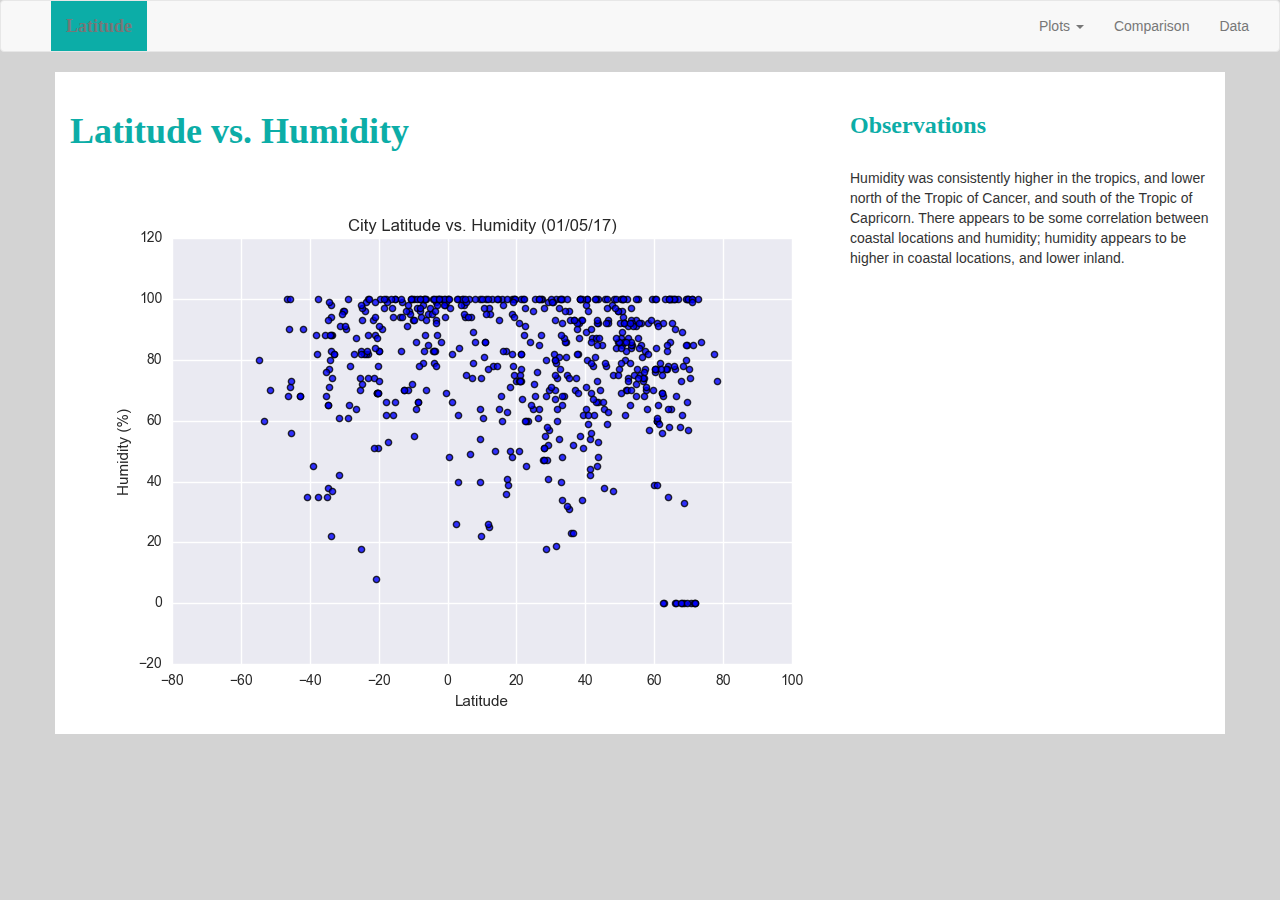
==== lat_hum.html @ 535c9121 "Add files via upload" ====
<!DOCTYPE html>
<html lang="en">

<head>
  <meta charset="UTF-8">
  <title>Web Visualization-Weather Dashboard</title>
  <link rel="stylesheet" href="https://maxcdn.bootstrapcdn.com/bootstrap/3.3.7/css/bootstrap.min.css">
  <link rel="stylesheet" href="style.css">
</head>

<body>
  <nav class="navbar navbar-default">
    <div class="container-fluid">
      <!-- Brand and toggle get grouped for better mobile display -->
      <div class="navbar-header">
        <button type="button" class="navbar-toggle collapsed" data-toggle="collapse" data-target="#bs-example-navbar-collapse-1" aria-expanded="false">
        <span class="sr-only">Toggle navigation</span>
        <span class="icon-bar"></span>
        <span class="icon-bar"></span>
        <span class="icon-bar"></span>
      </button>
        <a class="navbar-brand" href="index.html">Latitude</a>
      </div>

      <!-- Collect the nav links, forms, and other content for toggling -->
      <div class="collapse navbar-collapse" id="bs-example-navbar-collapse-1">
        <ul class="nav navbar-nav navbar-right">
          <li class="dropdown">
            <a href="#" class="dropdown-toggle" data-toggle="dropdown" role="button" aria-haspopup="true" aria-expanded="false">Plots <span class="caret"></span></a>
            <ul class="dropdown-menu">
              <li><a href="lat_temps.html">Latitude vs. Max Temperature</a></li>
              <li><a href="lat_hum.html">Latitude vs. Humidity</a></li>
              <li><a href="lat_cloud.html">Latitude vs. Cloudiness</a></li>
              <li><a href="lat_wind.html">Latitude vs. Wind Speed</a></li>
              
            </ul>
          </li>
          <li><a href="comparison.html">Comparison</a></li>
          <li><a href="data.html">Data</a></li>
          
        </ul>
      </div>
      <!-- /.navbar-collapse -->
    </div>
    <!-- /.container-fluid -->
  </nav>

  <!-- Creates the Overall Grid -->
  <div class="container">

    <!-- First Row -->
    <div class="row">

      <div class="col-md-8 pad top"> <br>

        <h1>Latitude vs. Humidity</h1> <br>

          <div class="pull-left">
            <img src="Fig2.png" alt="Latitude vs. Humidity">
          </div>

        </div> <!-- 8 Columns -->

        <div class="col-md-4 pad top"> <br>

          <h3>Observations</h3> <br>

            <div class="pull-right">
              <p>Humidity was consistently higher in the tropics,
                and lower north of the Tropic of Cancer, and south of the Tropic of Capricorn.
                There appears to be some correlation between coastal locations and humidity;
                humidity appears to be higher in coastal locations, and lower inland. </p>
            </div>

        </div> <!-- 4 Columns -->

    </div> <!-- Row -->

  </div> <!-- Container -->

  </body>

  <script src="https://cdnjs.cloudflare.com/ajax/libs/jquery/3.3.1/jquery.min.js"></script>
  <script src="https://cdnjs.cloudflare.com/ajax/libs/twitter-bootstrap/3.3.7/js/bootstrap.min.js"></script>

  </html>
---- style.css ----
body {
    background-color: lightgray;
}

h1 {
     color: rgb(12, 173, 167);
     background-color: white;
     font-family: times new roman;
     font-weight: bold;
}

h3 {
     color: rgb(12, 173, 167);
     background-color: white;
     font-family: times new roman;
     font-weight: bold;
}

img {
    padding-top: 1px;
    padding-right: 2px;
    padding-bottom: 1px;
    padding-left: 2px;
}

p {
   font-family: sans-serif;
   font-size: 12
}

.container {
  background-color: white;
}

.navbar {
         padding-left: 50px;
}

.navbar-brand {
               background-color: rgb(12, 173, 167);
               font-family: times new roman;
               font-weight: bold;
               color: white;
}
.first-box {
     widows: 250px; 
     float:left; 
     background: white; 
     height: 450px;
     margin: 20px
}

.second-box {
     widows: 125px; 
     height:450px; 
     float:right; 
     background: white;
     margin: 20px
}
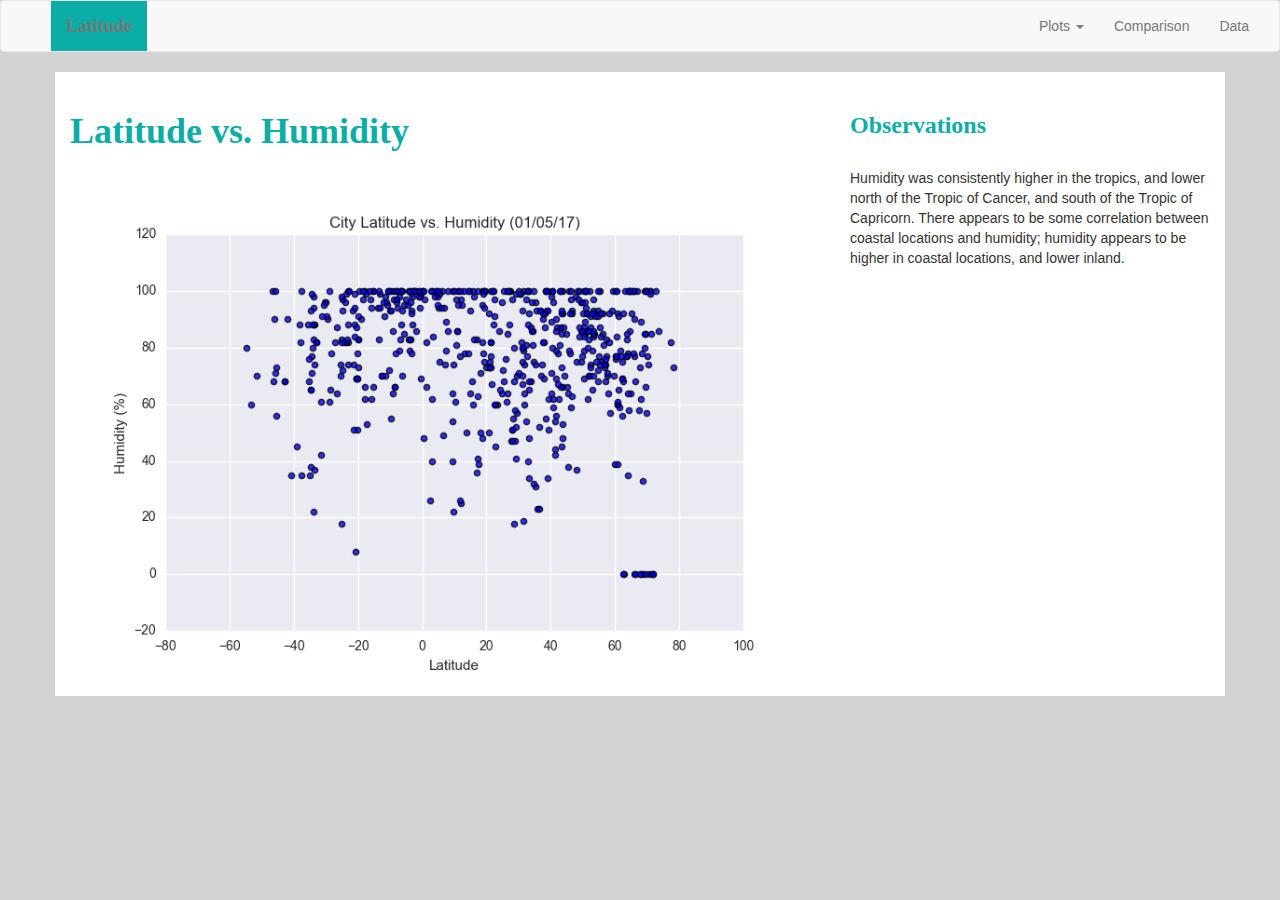
==== commit f1ba16d7: "Add files via upload" ====
--- a/lat_hum.html
+++ b/lat_hum.html
@@ -55,23 +55,21 @@
 
         <h1>Latitude vs. Humidity</h1> <br>
 
-          <div class="pull-left">
-            <img src="Fig2.png" alt="Latitude vs. Humidity">
-          </div>
-
+          
+            <img src="Fig2.png" alt="Latitude vs. Humidity" width="100%" height="100%">
+          
         </div> <!-- 8 Columns -->
 
         <div class="col-md-4 pad top"> <br>
 
           <h3>Observations</h3> <br>
 
-            <div class="pull-right">
+            
               <p>Humidity was consistently higher in the tropics,
                 and lower north of the Tropic of Cancer, and south of the Tropic of Capricorn.
                 There appears to be some correlation between coastal locations and humidity;
                 humidity appears to be higher in coastal locations, and lower inland. </p>
-            </div>
-
+           
         </div> <!-- 4 Columns -->
 
     </div> <!-- Row -->
